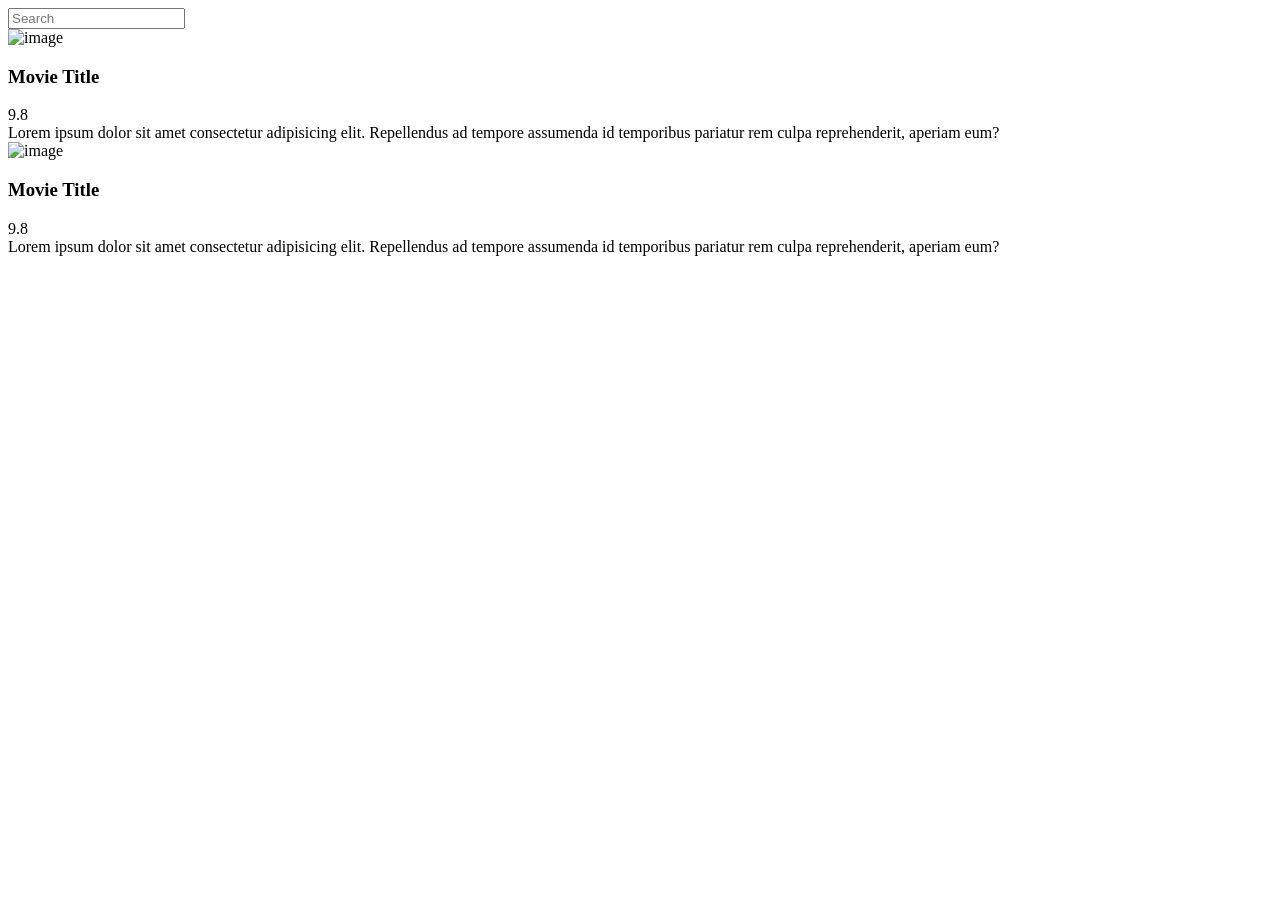
==== index.html @ d2707d36 "index file" ====
<!DOCTYPE html>
<html lang="en">
<head>
    <meta charset="UTF-8">
    <meta name="viewport" content="width=device-width, initial-scale=1.0">
    <link rel="stylesheet" href="style.css">
    <title>My Movie App</title>
</head>
<body>
    <header>
        <form id="form">
            <input type="text" placeholder="Search" id="search" class="search">
        </form>
    </header>

    <main id="main">
        <div class="movie">
            <img src="https://images.unsplash.com/photo-1713810309146-8fcfa17d700c?q=80&w=2068&auto=format&fit=crop&ixlib=rb-4.0.3&ixid=M3wxMjA3fDB8MHxwaG90by1wYWdlfHx8fGVufDB8fHx8fA%3D%3D" alt="image">

            <div class="movie-info">
                <h3>Movie Title</h3>
                <span class="green">9.8</span>
            </div>
            <div class="overview">
                Lorem ipsum dolor sit amet consectetur adipisicing elit. Repellendus ad tempore assumenda id temporibus pariatur rem culpa reprehenderit, aperiam eum?
            </div>
        </div>
        
        <div class="movie">
            <img src="https://images.unsplash.com/photo-1713810309146-8fcfa17d700c?q=80&w=2068&auto=format&fit=crop&ixlib=rb-4.0.3&ixid=M3wxMjA3fDB8MHxwaG90by1wYWdlfHx8fGVufDB8fHx8fA%3D%3D" alt="image">

            <div class="movie-info">
                <h3>Movie Title</h3>
                <span class="green">9.8</span>
            </div>
            <div class="overview">
                Lorem ipsum dolor sit amet consectetur adipisicing elit. Repellendus ad tempore assumenda id temporibus pariatur rem culpa reprehenderit, aperiam eum?
            </div>
        </div>
    </main>

    <script src="script.js"></script>
</body>
</html>
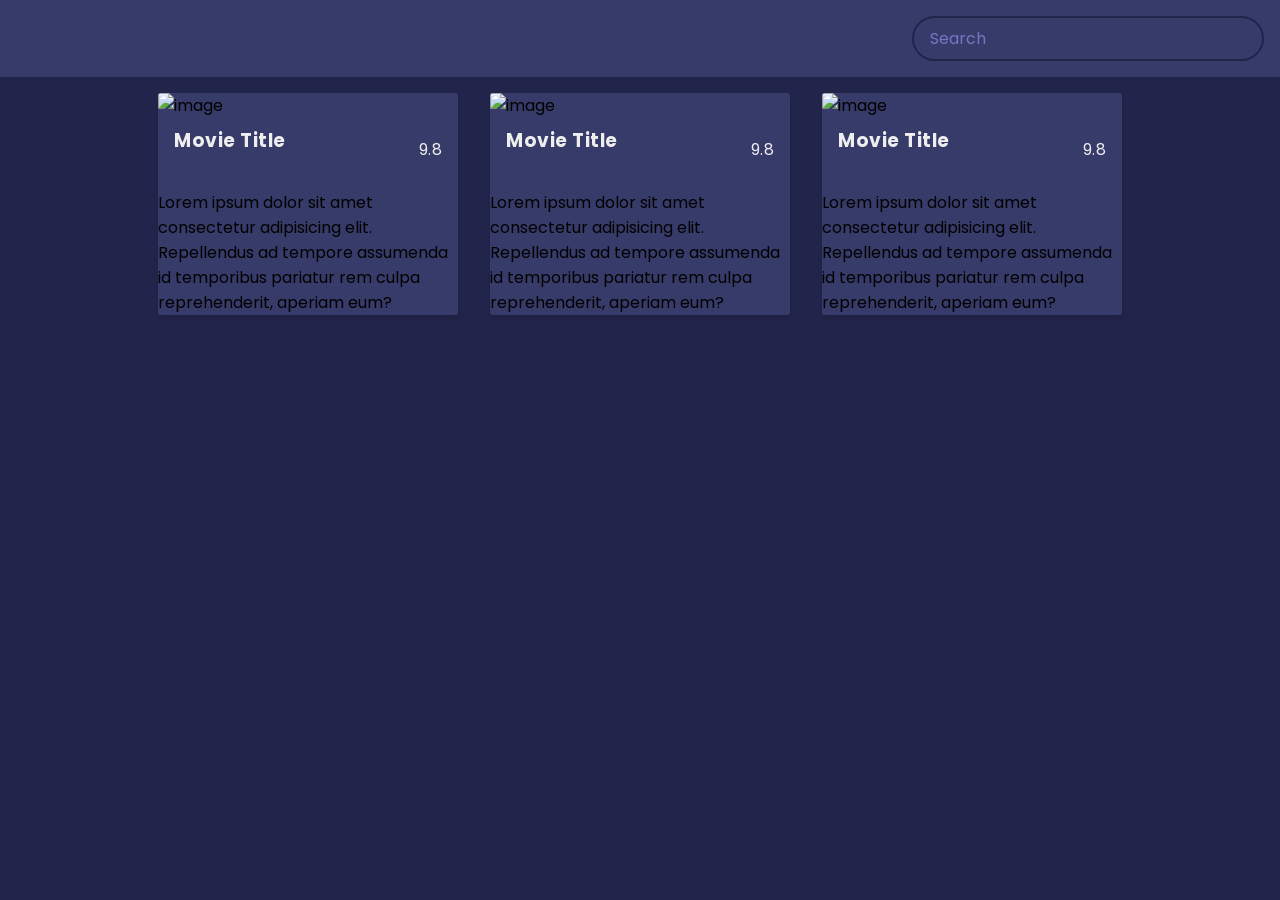
==== commit 703ec1ce: "styles css file" ====
--- a/index.html
+++ b/index.html
@@ -37,6 +37,18 @@
                 Lorem ipsum dolor sit amet consectetur adipisicing elit. Repellendus ad tempore assumenda id temporibus pariatur rem culpa reprehenderit, aperiam eum?
             </div>
         </div>
+
+        <div class="movie">
+            <img src="https://images.unsplash.com/photo-1713810309146-8fcfa17d700c?q=80&w=2068&auto=format&fit=crop&ixlib=rb-4.0.3&ixid=M3wxMjA3fDB8MHxwaG90by1wYWdlfHx8fGVufDB8fHx8fA%3D%3D" alt="image">
+
+            <div class="movie-info">
+                <h3>Movie Title</h3>
+                <span class="green">9.8</span>
+            </div>
+            <div class="overview">
+                Lorem ipsum dolor sit amet consectetur adipisicing elit. Repellendus ad tempore assumenda id temporibus pariatur rem culpa reprehenderit, aperiam eum?
+            </div>
+        </div>
     </main>
 
     <script src="script.js"></script>
--- a/style.css
+++ b/style.css
@@ -0,0 +1,75 @@
+@import url('https://fonts.googleapis.com/css2?family=Poppins:wght@200;400;700&display=swap');
+
+*{
+    box-sizing: border-box;
+}
+
+:root{
+    --primary-color:#22254b;
+    --secondary-color:#373b69;
+}
+
+body{
+    background-color: var(--primary-color);
+    font-family: 'Poppins', sans-serif;
+    margin: 0;
+}
+
+header{
+    padding: 1rem;
+    display: flex;
+    justify-content: flex-end;
+    background-color: var(--secondary-color);
+}
+
+.search{
+    background-color: transparent;
+    border: 2px solid var(--primary-color);
+    padding: 0.5rem 1rem;
+    border-radius: 50px;
+    font-size: 1rem;
+    color: #fff;
+    font-family: inherit;
+}
+
+.search:focus{
+    outline: 0;
+    background-color: var(--primary-color);
+}
+
+.search::placeholder{
+    color: #7378c5;
+}
+
+main{
+    display: flex;
+    flex-wrap: wrap;
+    justify-content: center;
+}
+
+.movie{
+    width: 300px;
+    margin: 1rem;
+    border-radius: 3px;
+    box-shadow: 0.2px 4px 5px rgba(0,0,0,0.1);
+    background-color: var(--secondary-color);
+    position: relative;
+    overflow: hidden;
+}
+
+.movie img{
+    width: 100%;
+}
+
+.movie-info{
+    color: #eee;
+    display: flex;
+    align-items: center;
+    justify-content: space-between;
+    padding: 0.5rem 1rem 1rem;
+    letter-spacing: 0.5px;
+}
+
+.movie-info h3{
+    margin-top: 0;
+}
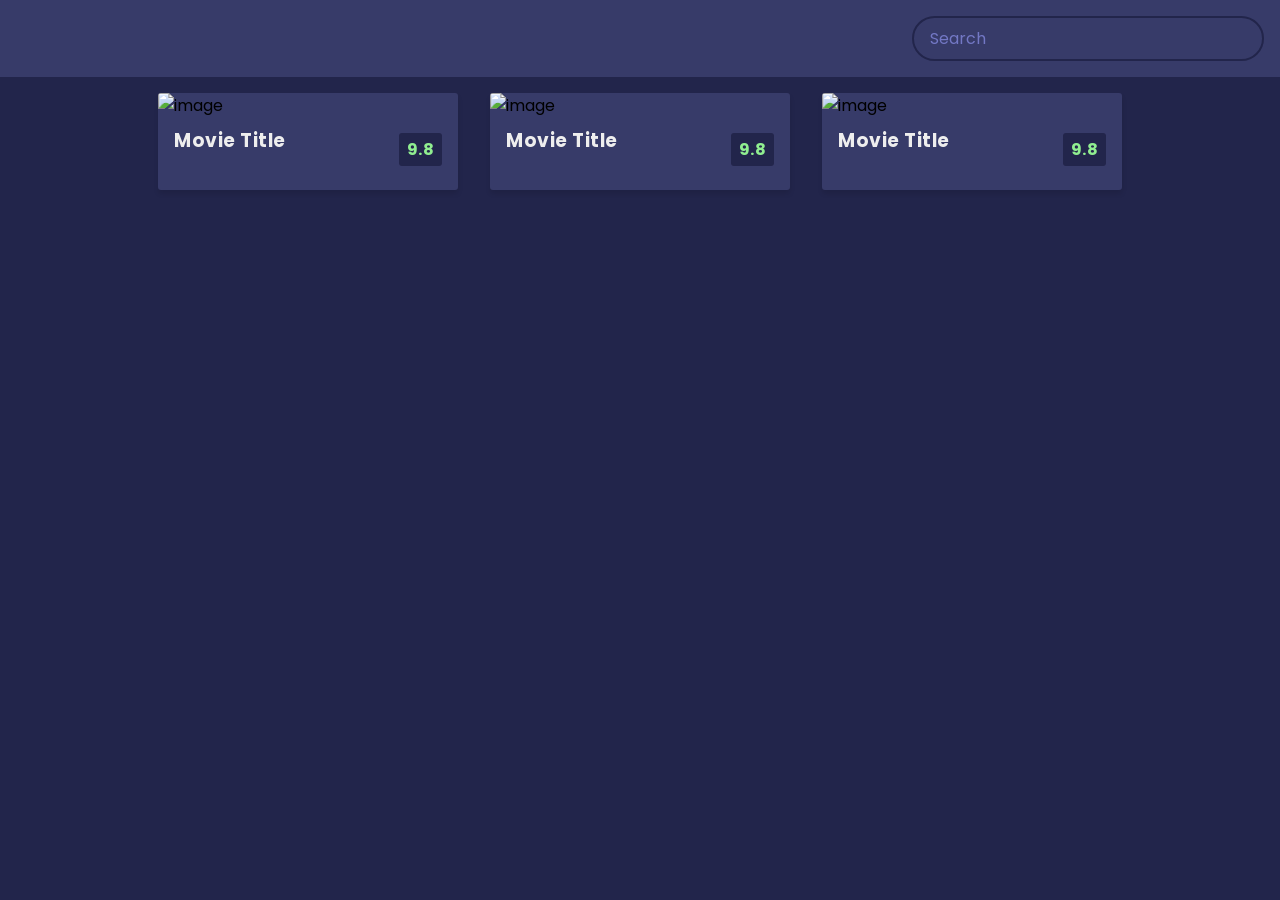
==== commit 6172a56a: "updated styles css file" ====
--- a/index.html
+++ b/index.html
@@ -22,6 +22,7 @@
                 <span class="green">9.8</span>
             </div>
             <div class="overview">
+                <h3>Overview</h3>
                 Lorem ipsum dolor sit amet consectetur adipisicing elit. Repellendus ad tempore assumenda id temporibus pariatur rem culpa reprehenderit, aperiam eum?
             </div>
         </div>
--- a/style.css
+++ b/style.css
@@ -72,4 +72,39 @@
 
 .movie-info h3{
     margin-top: 0;
+}
+
+.movie-info span{
+    background-color: var(--primary-color);
+    padding: 0.25rem 0.5rem;
+    border-radius: 3px;
+    font-weight: bold;
+}
+
+.movie-info span.green{
+    color: lightgreen;
+}
+
+.movie-info span.orange{
+    color: orange;
+}
+
+.movie-info span.red{
+    color: red;
+}
+
+.overview{
+    position: absolute;
+    left: 0;
+    right: 0;
+    bottom: 0;
+    background-color: #fff;
+    padding: 1rem;
+    max-height: 100%;
+    transform: translateY(101%);
+    transition: transform 0.3s ease-in;
+}
+
+.movie:hover .overview{
+    transform: translateY(0);
 }
